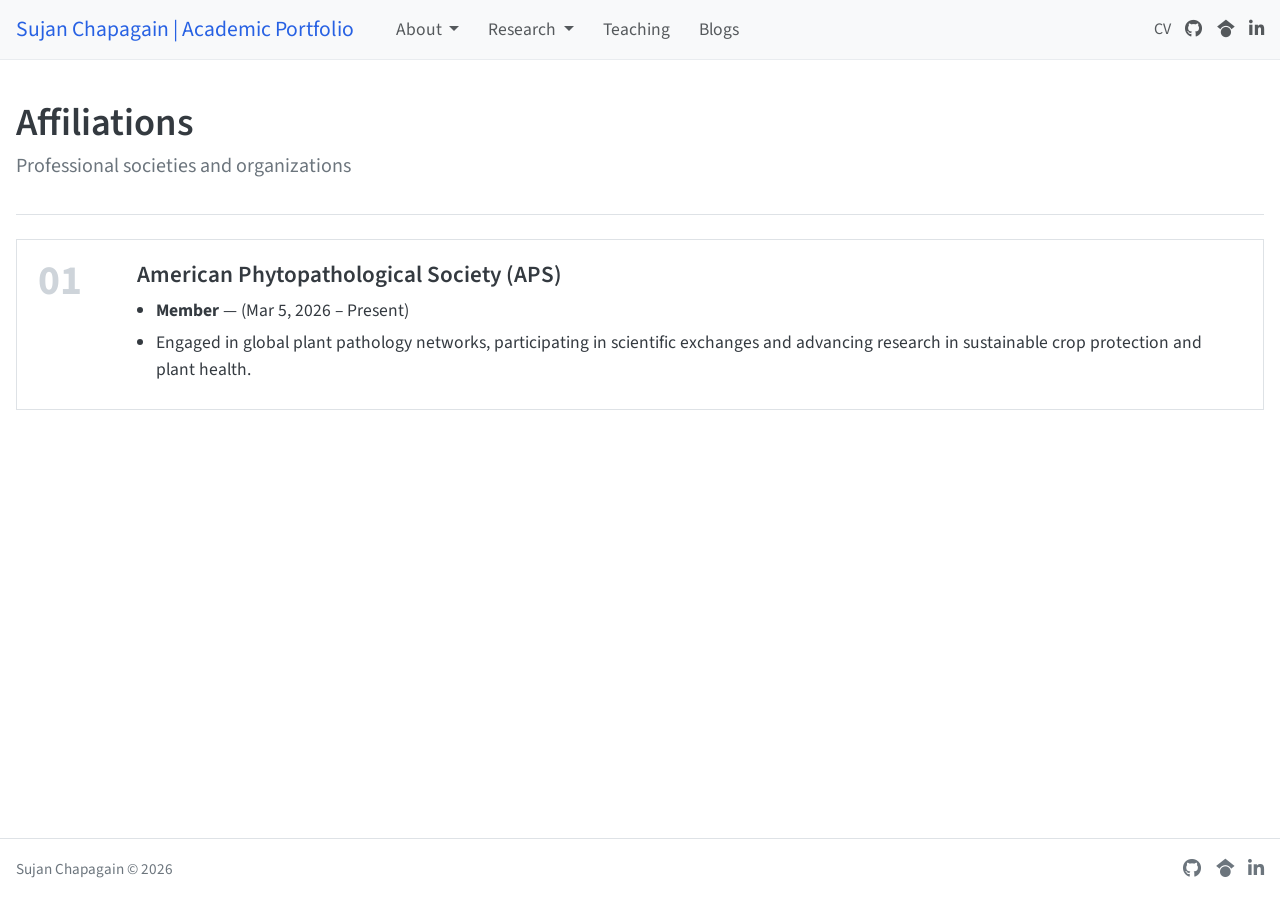
==== affiliations.html @ c58ea4d2 "Add files via upload" ====
<!doctype html>
<html lang="en">
<head>
<meta charset="utf-8">
<meta name="viewport" content="width=device-width, initial-scale=1">
<title>Affiliations | Sujan Chapagain</title>
<meta name="description" content="Sujan Chapagain - Agricultural Researcher | Agronomy, Plant Pathology and Plant Breeding">
<link rel="stylesheet" href="https://cdnjs.cloudflare.com/ajax/libs/font-awesome/6.5.1/css/all.min.css">
<link rel="stylesheet" href="style.css">
</head>
<body>
<header class="navbar">
  <div class="navbar-inner">
    <a class="brand" href="index.html">Sujan Chapagain | Academic Portfolio</a>
    <button class="menu-toggle" aria-label="Toggle menu"><i class="fa-solid fa-bars"></i></button>
    <ul class="nav-left">
      <li><button class="nav-link caret">About</button>
        <ul class="dropdown-menu">
          <li><a href="index.html">About me</a></li>
          <li><a href="news.html">News</a></li>
          <li><a href="contact.html">Contact</a></li>
        </ul></li>
      <li><button class="nav-link caret active">Research</button>
        <ul class="dropdown-menu">
          <li><a href="projects.html">Projects &amp; Grants</a></li>
          <li><a href="publications.html">Publications</a></li>
          <li><a href="affiliations.html">Affiliations</a></li>
        </ul></li>
      <li><a class="nav-link" href="teaching.html">Teaching</a></li>
      <li><a class="nav-link" href="blogs.html">Blogs</a></li>
    </ul>
    <div class="nav-right">
      <a class="cv" href="files/Chapagain_Sujan_CV.pdf">CV</a>
      <a href="https://github.com/chapagainsujan" target="_blank" rel="noopener" aria-label="GitHub"><i class="fa-brands fa-github"></i></a>
      <a href="https://scholar.google.com/citations?user=jgRf4AgAAAAJ&hl=en" target="_blank" rel="noopener" aria-label="Google Scholar"><i class="fa-brands fa-google-scholar"></i></a>
      <a href="https://www.linkedin.com/in/sujan-chapagain-240617140/" target="_blank" rel="noopener" aria-label="LinkedIn"><i class="fa-brands fa-linkedin-in"></i></a>
    </div>
  </div>
</header>

<main>
<div class="page-header"><h1 class="title">Affiliations</h1><p class="subtitle">Professional societies and organizations</p></div><div class="org">
  <div class="org-number">01</div>
  <div class="org-text-box">
    <h2 class="org-title">American Phytopathological Society (APS)</h2>
    <ul class="role-list">
      <li><strong>Member</strong> &mdash; (Mar 5, 2026 &ndash; Present)</li>
      <li>Engaged in global plant pathology networks, participating in scientific exchanges and advancing research in sustainable crop protection and plant health.</li>
    </ul>
  </div>
</div>
<!-- To add another affiliation, copy the whole <div class="org"> block above, then change the number (02, 03 ...) and the text. -->
</main>

<footer>
  <div class="footer-inner">
    <div>Sujan Chapagain &copy; <span id="year">2026</span></div>
    <div class="footer-icons">
      <a href="https://github.com/chapagainsujan" target="_blank" rel="noopener" aria-label="GitHub"><i class="fa-brands fa-github"></i></a>
      <a href="https://scholar.google.com/citations?user=jgRf4AgAAAAJ&hl=en" target="_blank" rel="noopener" aria-label="Google Scholar"><i class="fa-brands fa-google-scholar"></i></a>
      <a href="https://www.linkedin.com/in/sujan-chapagain-240617140/" target="_blank" rel="noopener" aria-label="LinkedIn"><i class="fa-brands fa-linkedin-in"></i></a>
    </div>
  </div>
</footer>
<script src="script.js"></script>
</body>
</html>
---- style.css ----
/* ===== Academic portfolio – plain HTML/CSS (cosmo-style look) ===== */
@import url("https://fonts.googleapis.com/css2?family=Source+Sans+3:ital,wght@0,300;0,400;0,600;0,700;1,400&display=swap");

:root {
  --text: #343a40;
  --muted: #6c757d;
  --link: #2761e3;
  --border: #dee2e6;
  --light: #f8f9fa;
  --primary: #2780e3;
  --maxw: 1140px;
}
* { box-sizing: border-box; }
html { scroll-behavior: smooth; }
body {
  margin: 0; color: var(--text); background: #fff;
  font-family: "Source Sans 3", "Source Sans Pro", -apple-system, "Segoe UI", Roboto, Arial, sans-serif;
  font-size: 1.1rem; line-height: 1.55;
  display: flex; flex-direction: column; min-height: 100vh;
}
a { color: var(--link); text-decoration: underline; }
a:hover { color: #1d4eb5; }
img { max-width: 100%; height: auto; }

/* ----- navbar ----- */
.navbar { background: var(--light); border-bottom: 1px solid #e9ecef; position: sticky; top: 0; z-index: 50; }
.navbar-inner { max-width: var(--maxw); margin: 0 auto; padding: .5rem 1rem; display: flex; align-items: center; gap: 1.2rem; flex-wrap: wrap; }
.brand { color: var(--link); font-size: 1.35rem; text-decoration: none; margin-right: .6rem; white-space: nowrap; }
.nav-left, .nav-right { display: flex; align-items: center; list-style: none; margin: 0; padding: 0; gap: .2rem; }
.nav-right { margin-left: auto; gap: .9rem; }
.nav-left > li { position: relative; }
.nav-left a.nav-link, .nav-left button.nav-link {
  display: inline-block; padding: .5rem .8rem; color: #55595c; text-decoration: none;
  background: none; border: 0; font: inherit; cursor: pointer;
}
.nav-left a.nav-link:hover, .nav-left button.nav-link:hover, .nav-left .active { color: #000; }
.caret::after { content: ""; display: inline-block; margin-left: .45em; vertical-align: .2em; border-top: .32em solid; border-right: .32em solid transparent; border-left: .32em solid transparent; }
.dropdown-menu { display: none; position: absolute; top: 100%; left: 0; min-width: 11rem; background: #fff; border: 1px solid var(--border);  padding: .4rem 0;  list-style: none; margin: 0; }
.dropdown-menu a { display: block; padding: .35rem 1rem; color: var(--text); text-decoration: none; font-size: 1rem; }
.dropdown-menu a:hover { background: var(--light); }
li.open > .dropdown-menu { display: block; }
.nav-right a { color: #55595c; text-decoration: none; font-size: 1.15rem; }
.nav-right a:hover { color: #000; }
.nav-right a.cv { font-size: 1rem; }
.menu-toggle { display: none; background: none; border: 1px solid var(--border);  padding: .25rem .6rem; font-size: 1.2rem; margin-left: auto; cursor: pointer; }

/* ----- layout ----- */
main { flex: 1; width: 100%; max-width: var(--maxw); margin: 0 auto; padding: 2.5rem 1rem 3rem; }
h1, h2, h3, h4 { font-weight: 600; line-height: 1.2; color: var(--text); }
h1.title { font-size: 2.4rem; margin: 0 0 .3rem; }
.subtitle { color: var(--muted); font-size: 1.25rem; margin: 0 0 1.5rem; }
h2 { font-size: 1.9rem; margin: 2.2rem 0 1rem; padding-bottom: .3rem; border-bottom: 1px solid var(--border); }
h3 { font-size: 1.4rem; margin: 1.5rem 0 .6rem; }
.page-header { margin-bottom: 1.5rem; padding-bottom: .5rem; border-bottom: 1px solid var(--border); }

/* ----- home (trestles) ----- */
.about { display: grid; grid-template-columns: 5fr 7fr; gap: 0; align-items: start; }
.about-side { text-align: center; padding: 1rem 2rem 1rem 0; border-right: 1px solid var(--border); }
.about-main { padding: 0 0 0 2.2rem; }
.about-main h2:first-child { margin-top: 0; }
.profile-img { width: 70%;  aspect-ratio: 1 / 1; object-fit: cover; }
.profile-fallback { width: 70%; aspect-ratio: 1 / 1; margin: 0 auto;  background: var(--light); color: #adb5bd; font-size: 4rem; display: none; align-items: center; justify-content: center; border: 1px solid var(--border); }
.about-name { font-size: 2.3rem; font-weight: 700; margin: 1rem 0 .8rem; }
.link-buttons { display: flex; flex-wrap: wrap; justify-content: center; gap: .5rem; }
.btn-outline { display: inline-flex; align-items: center; gap: .35em; padding: .15rem .6rem; font-size: .85rem; color: #6c757d; border: 1px solid #6c757d;  text-decoration: none; background: #fff; }
.btn-outline:hover { background: #6c757d; color: #fff; }
.about-main ul { padding-left: 1.4rem; }
.about-main li { margin: .3rem 0; }

/* ----- cards (recent posts) ----- */
.section-title { font-size: 1.9rem; font-weight: 600; margin: 2.5rem 0 .3rem; padding-bottom: .3rem; border-bottom: 1px solid var(--border); }
.section-lead { margin: .6rem 0 1.2rem; }
.cards { display: grid; grid-template-columns: repeat(auto-fill, minmax(260px, 1fr)); gap: 1.2rem; }
.card { border: 1px solid var(--border);  overflow: hidden; background: #fff; display: flex; flex-direction: column; }
.card img { width: 100%; height: 170px; object-fit: cover; }
.card-body { padding: .8rem 1rem 1rem; }
.card-date { color: var(--muted); font-size: .9rem; }
.card-title { font-size: 1.2rem; font-weight: 600; margin: .2rem 0; }
.card-title a { color: var(--text); text-decoration: none; }
.card-title a:hover { color: var(--link); }
.card p { margin: .3rem 0 0; font-size: 1rem; color: #495057; }
.right { text-align: right; margin-top: 1rem; }

/* ----- posts list ----- */
.filter-bar { display: flex; flex-wrap: wrap; gap: .5rem; margin-bottom: 1.5rem; }
.chip { border: 1px solid var(--border); background: #fff;  padding: .15rem .8rem; font-size: .95rem; cursor: pointer; color: var(--text); font-family: inherit; }
.chip.on { background: var(--primary); border-color: var(--primary); color: #fff; }
.post { display: grid; grid-template-columns: 1fr 180px; gap: 1.2rem; padding: 1.2rem 0; border-bottom: 1px solid var(--border); }
.post h3 { margin: 0 0 .3rem; font-size: 1.5rem; }
.post h3 a { text-decoration: none; }
.post .meta { color: var(--muted); font-size: .95rem; }
.post img { width: 100%; height: 120px; object-fit: cover;  }
.tag { display: inline-block; background: var(--light); border: 1px solid var(--border);  padding: 0 .45rem; margin-right: .3rem; font-size: .85rem; color: #495057; }

/* ----- tables ----- */
table { border-collapse: collapse; width: 100%; font-size: 1rem; }
th, td { padding: .6rem .7rem; text-align: left; border-bottom: 1px solid var(--border); vertical-align: top; }
th { border-bottom: 2px solid #212529; font-weight: 600; }
tbody tr:hover { background: #fafafa; }

/* ----- publications ----- */
.note { color: #495057; font-size: .98rem; }
.pub-item { margin-bottom: .5rem; }
.pub-citation { margin: 0 0 .3rem; line-height: 1.55; }
.pub-title { font-weight: 600; }
.pub-links { margin: .2rem 0 .4rem; }
.pub-btn { display: inline-block; padding: 0 .55rem; margin-right: .3rem; font-size: .85rem; border: 1px solid var(--border);  text-decoration: none; color: #495057; background: var(--light); }
.pub-btn:hover { background: var(--primary); color: #fff; border-color: var(--primary); }
hr.pub-divider { width: 90%; margin: .75rem 0; border: 0; border-top: 1px solid var(--border); }
.empty { padding: 1.2rem; background: var(--light); border: 1px dashed #adb5bd;  color: #495057; }

/* ----- teaching ----- */
.course { display: grid; grid-template-columns: 1fr 5fr; gap: 1.2rem; align-items: start; margin-bottom: 1.5rem; }
.course img {  }

/* ----- people ----- */
.people-grid { display: grid; grid-template-columns: repeat(auto-fill, minmax(220px, 1fr)); gap: 1.4rem; }
.person { text-align: center; }
.person img { width: 100%; height: 200px; object-fit: cover;  }
.person .name { font-weight: 600; font-size: 1.2rem; margin-top: .5rem; }
.person .role { color: var(--muted); }

/* ----- contact ----- */
.contact { text-align: center; font-size: 1.2rem; }
.contact p { margin: .8rem 0; }

/* ----- footer ----- */
footer { border-top: 1px solid var(--border); background: #fff; font-size: .95rem; color: #6c757d; }
.footer-inner { max-width: var(--maxw); margin: 0 auto; padding: 1rem; display: flex; justify-content: space-between; align-items: center; gap: 1rem; flex-wrap: wrap; }
.footer-inner a { color: #6c757d; }
.footer-icons { display: flex; gap: .9rem; font-size: 1.15rem; }

/* ----- small screens ----- */
@media (max-width: 860px) {
  .menu-toggle { display: block; }
  .nav-left, .nav-right { display: none; width: 100%; flex-direction: column; align-items: flex-start; }
  .navbar.show .nav-left, .navbar.show .nav-right { display: flex; }
  .nav-right { flex-direction: row; margin-left: 0; padding: .5rem .8rem; }
  .dropdown-menu { position: static; box-shadow: none; border: 0; padding-left: 1rem; }
  .about { grid-template-columns: 1fr; }
  .about-side { border-right: 0; border-bottom: 1px solid var(--border); padding: 0 0 1.5rem; }
  .about-main { padding: 1.5rem 0 0; }
  .post { grid-template-columns: 1fr; }
  .course { grid-template-columns: 1fr; }
}

/* ===== everything is square: no rounded corners anywhere ===== */
*, *::before, *::after { border-radius: 0 !important; }

/* ===== icons in buttons / nav (Font Awesome) ===== */
.btn-outline i, .pub-btn i { font-size: .95em; }
.nav-right a i { font-size: 1.1rem; }

/* ===== news list ===== */
.news-item { display: grid; grid-template-columns: 170px 1fr; gap: 2rem; padding: 1.2rem 0; border-bottom: 1px solid var(--border); }
.news-item:first-of-type { border-top: 1px solid var(--border); }
.news-date { color: var(--muted); font-weight: 600; }
.news-item h3 { margin: 0 0 .2rem; font-size: 1.35rem; }
.news-item p { margin: .2rem 0 0; }
.tag { display: inline-block; background: var(--light); border: 1px solid var(--border); padding: 0 .5rem; margin-bottom: .3rem; font-size: .8rem; color: #495057; text-transform: uppercase; letter-spacing: .05em; }

/* ===== publication cards (image + citation) ===== */
.publication-card { display: grid; grid-template-columns: 220px 1fr; gap: 1.6rem; border: 1px solid var(--border); background: #fff; padding: 1.1rem; margin-bottom: 1.1rem; align-items: start; }
.pub-image { border: 1px solid var(--border); background: var(--light); aspect-ratio: 4 / 3; position: relative; overflow: hidden; }
.pub-image img { width: 100%; height: 100%; object-fit: cover; display: block; }
.pub-image.noimg img { display: none; }
.pub-image.noimg::after { content: attr(data-label); position: absolute; inset: 0; display: flex; align-items: center; justify-content: center; text-align: center; padding: .8rem; color: #adb5bd; }
.pub-citation { margin: 0 0 .7rem; line-height: 1.6; }
.paper-title { font-weight: 600; display: block; margin: .15rem 0; }
.journal { font-style: italic; }
.status { display: inline-block; border: 1px solid var(--primary); color: var(--primary); font-size: .8rem; text-transform: uppercase; letter-spacing: .05em; padding: 0 .5rem; margin-bottom: .4rem; }
.pub-doi a { display: inline-block; padding: .15rem .8rem; border: 1px solid var(--link); color: var(--link); text-decoration: none; font-size: .95rem; }
.pub-doi a:hover { background: var(--link); color: #fff; }

/* ===== affiliations ===== */
.org { display: grid; grid-template-columns: 80px 1fr; gap: 1.2rem; border: 1px solid var(--border); padding: 1.3rem; margin-bottom: 1.1rem; background: #fff; }
.org-number { font-size: 2.6rem; font-weight: 700; color: #ced4da; line-height: 1; }
.org-title { font-size: 1.45rem; margin: 0 0 .5rem; padding: 0; border: 0; }
.role-list { margin: 0; padding-left: 1.2rem; }
.role-list li { margin: .3rem 0; }

/* ===== contact ===== */
.contact-grid { display: grid; grid-template-columns: 1fr 1.3fr; gap: 3.5rem; }
.contact-grid h2 { margin-top: 0; }
.detail { margin: 0 0 1.1rem; }
.detail .label { display: block; color: var(--muted); font-size: .85rem; text-transform: uppercase; letter-spacing: .07em; font-weight: 600; }
.link-rows { list-style: none; margin: 0; padding: 0; }
.link-rows li { display: grid; grid-template-columns: 34px 150px 1fr; gap: .8rem; align-items: center; padding: .7rem 0; border-bottom: 1px solid var(--border); }
.link-rows li:first-child { border-top: 1px solid var(--border); }
.link-rows i { font-size: 1.15rem; color: #495057; text-align: center; }
.link-rows .name { font-weight: 600; }

/* ===== blogs / empty states ===== */
.blog-item { display: grid; grid-template-columns: 1fr 240px; gap: 1.6rem; padding: 1.2rem 0; border-bottom: 1px solid var(--border); }
.blog-item img { width: 100%; height: 150px; object-fit: cover; }
.meta { color: var(--muted); font-size: .95rem; }
.footer-icons a { color: #6c757d; }

/* wider layout */
:root { --maxw: 1280px; }

@media (max-width: 860px) {
  .news-item, .publication-card, .org, .contact-grid, .blog-item { grid-template-columns: 1fr; gap: .8rem; }
  .pub-image { max-width: 280px; }
  .link-rows li { grid-template-columns: 34px 1fr; }
  .link-rows .handle { grid-column: 2; }
}
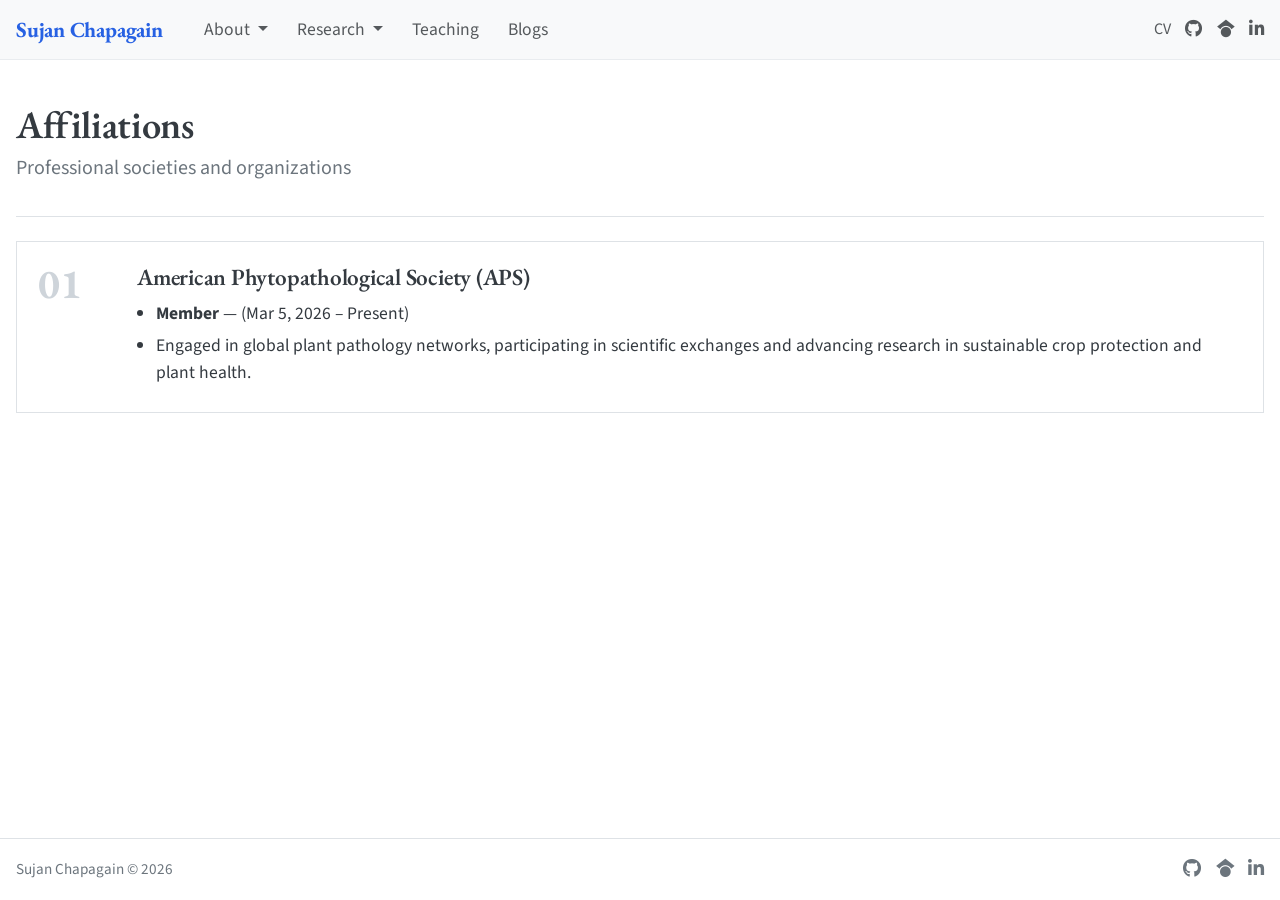
==== commit 9f0a0a55: "Update affiliations.html" ====
--- a/affiliations.html
+++ b/affiliations.html
@@ -11,7 +11,7 @@
 <body>
 <header class="navbar">
   <div class="navbar-inner">
-    <a class="brand" href="index.html">Sujan Chapagain | Academic Portfolio</a>
+    <a class="brand" href="index.html">Sujan Chapagain </a>
     <button class="menu-toggle" aria-label="Toggle menu"><i class="fa-solid fa-bars"></i></button>
     <ul class="nav-left">
       <li><button class="nav-link caret">About</button>
--- a/style.css
+++ b/style.css
@@ -1,5 +1,5 @@
-/* ===== Academic portfolio – plain HTML/CSS (cosmo-style look) ===== */
-@import url("https://fonts.googleapis.com/css2?family=Source+Sans+3:ital,wght@0,300;0,400;0,600;0,700;1,400&display=swap");
+/* ===== Academic Portfolio – Garamond & Clean Academic Theme ===== */
+@import url("https://fonts.googleapis.com/css2?family=EB+Garamond:ital,wght@0,400..800;1,400..800&family=Source+Sans+3:ital,wght@0,300;0,400;0,600;0,700;1,400&display=swap");
 
 :root {
   --text: #343a40;
@@ -8,200 +8,770 @@
   --border: #dee2e6;
   --light: #f8f9fa;
   --primary: #2780e3;
-  --maxw: 1140px;
-}
-* { box-sizing: border-box; }
-html { scroll-behavior: smooth; }
+  --maxw: 1280px;
+}
+
+/* Global Reset & Base Elements (Sharp corners everywhere) */
+*, *::before, *::after { 
+  box-sizing: border-box; 
+  border-radius: 0 !important; 
+}
+
+html { 
+  scroll-behavior: smooth; 
+}
+
 body {
-  margin: 0; color: var(--text); background: #fff;
+  margin: 0; 
+  color: var(--text); 
+  background: #fff;
   font-family: "Source Sans 3", "Source Sans Pro", -apple-system, "Segoe UI", Roboto, Arial, sans-serif;
-  font-size: 1.1rem; line-height: 1.55;
-  display: flex; flex-direction: column; min-height: 100vh;
-}
-a { color: var(--link); text-decoration: underline; }
-a:hover { color: #1d4eb5; }
-img { max-width: 100%; height: auto; }
-
-/* ----- navbar ----- */
-.navbar { background: var(--light); border-bottom: 1px solid #e9ecef; position: sticky; top: 0; z-index: 50; }
-.navbar-inner { max-width: var(--maxw); margin: 0 auto; padding: .5rem 1rem; display: flex; align-items: center; gap: 1.2rem; flex-wrap: wrap; }
-.brand { color: var(--link); font-size: 1.35rem; text-decoration: none; margin-right: .6rem; white-space: nowrap; }
-.nav-left, .nav-right { display: flex; align-items: center; list-style: none; margin: 0; padding: 0; gap: .2rem; }
-.nav-right { margin-left: auto; gap: .9rem; }
-.nav-left > li { position: relative; }
+  font-size: 1.1rem; 
+  line-height: 1.55;
+  display: flex; 
+  flex-direction: column; 
+  min-height: 100vh;
+}
+
+a { 
+  color: var(--link); 
+  text-decoration: underline; 
+}
+
+a:hover { 
+  color: #1d4eb5; 
+}
+
+img { 
+  max-width: 100%; 
+  height: auto; 
+}
+
+/* Heading Typography (EB Garamond) */
+h1, h2, h3, h4, 
+.about-name, 
+.section-title, 
+.paper-title, 
+.org-title, 
+.card-title, 
+.brand { 
+  font-family: "EB Garamond", Garamond, Georgia, serif;
+  font-weight: 600; 
+  line-height: 1.25; 
+  color: var(--text); 
+  letter-spacing: -0.01em;
+}
+
+/* Header & Navigation Bar with Slide-Down Dropdown on Hover */
+.navbar { 
+  background: var(--light); 
+  border-bottom: 1px solid #e9ecef; 
+  position: sticky; 
+  top: 0; 
+  z-index: 50; 
+}
+
+.navbar-inner { 
+  max-width: var(--maxw); 
+  margin: 0 auto; 
+  padding: .5rem 1rem; 
+  display: flex; 
+  align-items: center; 
+  gap: 1.2rem; 
+  flex-wrap: wrap; 
+}
+
+.brand { 
+  color: var(--link); 
+  font-size: 1.35rem; 
+  text-decoration: none; 
+  margin-right: .6rem; 
+  white-space: nowrap; 
+  font-weight: 700; 
+}
+
+.nav-left, .nav-right { 
+  display: flex; 
+  align-items: center; 
+  list-style: none; 
+  margin: 0; 
+  padding: 0; 
+  gap: .2rem; 
+}
+
+.nav-right { 
+  margin-left: auto; 
+  gap: .9rem; 
+}
+
+.nav-left > li { 
+  position: relative; 
+}
+
 .nav-left a.nav-link, .nav-left button.nav-link {
-  display: inline-block; padding: .5rem .8rem; color: #55595c; text-decoration: none;
-  background: none; border: 0; font: inherit; cursor: pointer;
-}
-.nav-left a.nav-link:hover, .nav-left button.nav-link:hover, .nav-left .active { color: #000; }
-.caret::after { content: ""; display: inline-block; margin-left: .45em; vertical-align: .2em; border-top: .32em solid; border-right: .32em solid transparent; border-left: .32em solid transparent; }
-.dropdown-menu { display: none; position: absolute; top: 100%; left: 0; min-width: 11rem; background: #fff; border: 1px solid var(--border);  padding: .4rem 0;  list-style: none; margin: 0; }
-.dropdown-menu a { display: block; padding: .35rem 1rem; color: var(--text); text-decoration: none; font-size: 1rem; }
-.dropdown-menu a:hover { background: var(--light); }
-li.open > .dropdown-menu { display: block; }
-.nav-right a { color: #55595c; text-decoration: none; font-size: 1.15rem; }
-.nav-right a:hover { color: #000; }
-.nav-right a.cv { font-size: 1rem; }
-.menu-toggle { display: none; background: none; border: 1px solid var(--border);  padding: .25rem .6rem; font-size: 1.2rem; margin-left: auto; cursor: pointer; }
-
-/* ----- layout ----- */
-main { flex: 1; width: 100%; max-width: var(--maxw); margin: 0 auto; padding: 2.5rem 1rem 3rem; }
-h1, h2, h3, h4 { font-weight: 600; line-height: 1.2; color: var(--text); }
-h1.title { font-size: 2.4rem; margin: 0 0 .3rem; }
-.subtitle { color: var(--muted); font-size: 1.25rem; margin: 0 0 1.5rem; }
-h2 { font-size: 1.9rem; margin: 2.2rem 0 1rem; padding-bottom: .3rem; border-bottom: 1px solid var(--border); }
-h3 { font-size: 1.4rem; margin: 1.5rem 0 .6rem; }
-.page-header { margin-bottom: 1.5rem; padding-bottom: .5rem; border-bottom: 1px solid var(--border); }
-
-/* ----- home (trestles) ----- */
-.about { display: grid; grid-template-columns: 5fr 7fr; gap: 0; align-items: start; }
-.about-side { text-align: center; padding: 1rem 2rem 1rem 0; border-right: 1px solid var(--border); }
-.about-main { padding: 0 0 0 2.2rem; }
-.about-main h2:first-child { margin-top: 0; }
-.profile-img { width: 70%;  aspect-ratio: 1 / 1; object-fit: cover; }
-.profile-fallback { width: 70%; aspect-ratio: 1 / 1; margin: 0 auto;  background: var(--light); color: #adb5bd; font-size: 4rem; display: none; align-items: center; justify-content: center; border: 1px solid var(--border); }
-.about-name { font-size: 2.3rem; font-weight: 700; margin: 1rem 0 .8rem; }
-.link-buttons { display: flex; flex-wrap: wrap; justify-content: center; gap: .5rem; }
-.btn-outline { display: inline-flex; align-items: center; gap: .35em; padding: .15rem .6rem; font-size: .85rem; color: #6c757d; border: 1px solid #6c757d;  text-decoration: none; background: #fff; }
-.btn-outline:hover { background: #6c757d; color: #fff; }
-.about-main ul { padding-left: 1.4rem; }
-.about-main li { margin: .3rem 0; }
-
-/* ----- cards (recent posts) ----- */
-.section-title { font-size: 1.9rem; font-weight: 600; margin: 2.5rem 0 .3rem; padding-bottom: .3rem; border-bottom: 1px solid var(--border); }
-.section-lead { margin: .6rem 0 1.2rem; }
-.cards { display: grid; grid-template-columns: repeat(auto-fill, minmax(260px, 1fr)); gap: 1.2rem; }
-.card { border: 1px solid var(--border);  overflow: hidden; background: #fff; display: flex; flex-direction: column; }
-.card img { width: 100%; height: 170px; object-fit: cover; }
-.card-body { padding: .8rem 1rem 1rem; }
-.card-date { color: var(--muted); font-size: .9rem; }
-.card-title { font-size: 1.2rem; font-weight: 600; margin: .2rem 0; }
-.card-title a { color: var(--text); text-decoration: none; }
-.card-title a:hover { color: var(--link); }
-.card p { margin: .3rem 0 0; font-size: 1rem; color: #495057; }
-.right { text-align: right; margin-top: 1rem; }
-
-/* ----- posts list ----- */
-.filter-bar { display: flex; flex-wrap: wrap; gap: .5rem; margin-bottom: 1.5rem; }
-.chip { border: 1px solid var(--border); background: #fff;  padding: .15rem .8rem; font-size: .95rem; cursor: pointer; color: var(--text); font-family: inherit; }
-.chip.on { background: var(--primary); border-color: var(--primary); color: #fff; }
-.post { display: grid; grid-template-columns: 1fr 180px; gap: 1.2rem; padding: 1.2rem 0; border-bottom: 1px solid var(--border); }
-.post h3 { margin: 0 0 .3rem; font-size: 1.5rem; }
-.post h3 a { text-decoration: none; }
-.post .meta { color: var(--muted); font-size: .95rem; }
-.post img { width: 100%; height: 120px; object-fit: cover;  }
-.tag { display: inline-block; background: var(--light); border: 1px solid var(--border);  padding: 0 .45rem; margin-right: .3rem; font-size: .85rem; color: #495057; }
-
-/* ----- tables ----- */
-table { border-collapse: collapse; width: 100%; font-size: 1rem; }
-th, td { padding: .6rem .7rem; text-align: left; border-bottom: 1px solid var(--border); vertical-align: top; }
-th { border-bottom: 2px solid #212529; font-weight: 600; }
-tbody tr:hover { background: #fafafa; }
-
-/* ----- publications ----- */
-.note { color: #495057; font-size: .98rem; }
-.pub-item { margin-bottom: .5rem; }
-.pub-citation { margin: 0 0 .3rem; line-height: 1.55; }
-.pub-title { font-weight: 600; }
-.pub-links { margin: .2rem 0 .4rem; }
-.pub-btn { display: inline-block; padding: 0 .55rem; margin-right: .3rem; font-size: .85rem; border: 1px solid var(--border);  text-decoration: none; color: #495057; background: var(--light); }
-.pub-btn:hover { background: var(--primary); color: #fff; border-color: var(--primary); }
-hr.pub-divider { width: 90%; margin: .75rem 0; border: 0; border-top: 1px solid var(--border); }
-.empty { padding: 1.2rem; background: var(--light); border: 1px dashed #adb5bd;  color: #495057; }
-
-/* ----- teaching ----- */
-.course { display: grid; grid-template-columns: 1fr 5fr; gap: 1.2rem; align-items: start; margin-bottom: 1.5rem; }
-.course img {  }
-
-/* ----- people ----- */
-.people-grid { display: grid; grid-template-columns: repeat(auto-fill, minmax(220px, 1fr)); gap: 1.4rem; }
-.person { text-align: center; }
-.person img { width: 100%; height: 200px; object-fit: cover;  }
-.person .name { font-weight: 600; font-size: 1.2rem; margin-top: .5rem; }
-.person .role { color: var(--muted); }
-
-/* ----- contact ----- */
-.contact { text-align: center; font-size: 1.2rem; }
-.contact p { margin: .8rem 0; }
-
-/* ----- footer ----- */
-footer { border-top: 1px solid var(--border); background: #fff; font-size: .95rem; color: #6c757d; }
-.footer-inner { max-width: var(--maxw); margin: 0 auto; padding: 1rem; display: flex; justify-content: space-between; align-items: center; gap: 1rem; flex-wrap: wrap; }
-.footer-inner a { color: #6c757d; }
-.footer-icons { display: flex; gap: .9rem; font-size: 1.15rem; }
-
-/* ----- small screens ----- */
+  display: inline-block; 
+  padding: .5rem .8rem; 
+  color: #55595c; 
+  text-decoration: none;
+  background: none; 
+  border: 0; 
+  font: inherit; 
+  cursor: pointer;
+}
+
+.nav-left a.nav-link:hover, .nav-left button.nav-link:hover, .nav-left .active { 
+  color: #000; 
+}
+
+/* Hover Slide-Down Dropdown Menu */
+.nav-left > li:hover > .dropdown-menu {
+  display: block;
+}
+
+.caret::after { 
+  content: ""; 
+  display: inline-block; 
+  margin-left: .45em; 
+  vertical-align: .2em; 
+  border-top: .32em solid; 
+  border-right: .32em solid transparent; 
+  border-left: .32em solid transparent; 
+}
+
+.dropdown-menu { 
+  display: none; 
+  position: absolute; 
+  top: 100%; 
+  left: 0; 
+  min-width: 11rem; 
+  background: #fff; 
+  border: 1px solid var(--border); 
+  padding: .4rem 0; 
+  list-style: none; 
+  margin: 0; 
+  box-shadow: 0 4px 10px rgba(0, 0, 0, 0.05);
+}
+
+.dropdown-menu a { 
+  display: block; 
+  padding: .35rem 1rem; 
+  color: var(--text); 
+  text-decoration: none; 
+  font-size: 1rem; 
+}
+
+.dropdown-menu a:hover { 
+  background: var(--light); 
+}
+
+.nav-right a { 
+  color: #55595c; 
+  text-decoration: none; 
+  font-size: 1.15rem; 
+}
+
+.nav-right a:hover { 
+  color: #000; 
+}
+
+.nav-right a.cv { 
+  font-size: 1rem; 
+}
+
+.menu-toggle { 
+  display: none; 
+  background: none; 
+  border: 1px solid var(--border); 
+  padding: .25rem .6rem; 
+  font-size: 1.2rem; 
+  margin-left: auto; 
+  cursor: pointer; 
+}
+
+/* Main Container Layout */
+main { 
+  flex: 1; 
+  width: 100%; 
+  max-width: var(--maxw); 
+  margin: 0 auto; 
+  padding: 2.5rem 1rem 3rem; 
+}
+
+h1.title { 
+  font-size: 2.4rem; 
+  margin: 0 0 .3rem; 
+}
+
+.subtitle { 
+  color: var(--muted); 
+  font-size: 1.25rem; 
+  margin: 0 0 1.5rem; 
+}
+
+h2 { 
+  font-size: 1.9rem; 
+  margin: 2.2rem 0 1rem; 
+  padding-bottom: .3rem; 
+  border-bottom: 1px solid var(--border); 
+}
+
+h3 { 
+  font-size: 1.4rem; 
+  margin: 1.5rem 0 .6rem; 
+}
+
+.page-header { 
+  margin-bottom: 1.5rem; 
+  padding-bottom: .5rem; 
+  border-bottom: 1px solid var(--border); 
+}
+
+/* About / Bio Section Layout (Trestles theme) */
+.about { 
+  display: grid; 
+  grid-template-columns: 5fr 7fr; 
+  gap: 0; 
+  align-items: start; 
+}
+
+.about-side { 
+  text-align: center; 
+  padding: 1rem 2rem 1rem 0; 
+  border-right: 1px solid var(--border); 
+}
+
+.about-main { 
+  padding: 0 0 0 2.2rem; 
+}
+
+.about-main h2:first-child { 
+  margin-top: 0; 
+}
+
+.profile-img { 
+  width: 70%; 
+  aspect-ratio: 1 / 1; 
+  object-fit: cover; 
+}
+
+.profile-fallback { 
+  width: 70%; 
+  aspect-ratio: 1 / 1; 
+  margin: 0 auto; 
+  background: var(--light); 
+  color: #adb5bd; 
+  font-size: 4rem; 
+  display: none; 
+  align-items: center; 
+  justify-content: center; 
+  border: 1px solid var(--border); 
+}
+
+.about-name { 
+  font-size: 2.3rem; 
+  font-weight: 700; 
+  margin: 1rem 0 .8rem; 
+}
+
+.link-buttons { 
+  display: flex; 
+  flex-wrap: wrap; 
+  justify-content: center; 
+  gap: .5rem; 
+}
+
+.btn-outline { 
+  display: inline-flex; 
+  align-items: center; 
+  gap: .35em; 
+  padding: .15rem .6rem; 
+  font-size: .85rem; 
+  color: #6c757d; 
+  border: 1px solid #6c757d; 
+  text-decoration: none; 
+  background: #fff; 
+}
+
+.btn-outline:hover { 
+  background: #6c757d; 
+  color: #fff; 
+}
+
+.about-main ul { 
+  padding-left: 1.4rem; 
+}
+
+.about-main li { 
+  margin: .3rem 0; 
+}
+
+/* Section Titles */
+.section-title { 
+  font-size: 1.9rem; 
+  font-weight: 600; 
+  margin: 2.5rem 0 .3rem; 
+  padding-bottom: .3rem; 
+  border-bottom: 1px solid var(--border); 
+}
+
+.section-lead { 
+  margin: .6rem 0 1.2rem; 
+}
+
+/* ===== Quarto Style Cards (Recent Posts Grid - 3 Columns Filled) ===== */
+.cards { 
+  display: grid; 
+  grid-template-columns: repeat(3, 1fr); 
+  gap: 1.5rem; 
+  margin-top: 1.2rem;
+  margin-bottom: 1.2rem;
+}
+
+.card { 
+  border: 1px solid var(--border); 
+  overflow: hidden; 
+  background: #fff; 
+  display: flex; 
+  flex-direction: column; 
+  transition: transform 0.2s ease, box-shadow 0.2s ease;
+}
+
+.card:hover {
+  transform: translateY(-2px);
+  box-shadow: 0 4px 10px rgba(0, 0, 0, 0.05);
+}
+
+.card img { 
+  width: 100%; 
+  height: 170px; 
+  object-fit: cover; 
+  border-bottom: 1px solid var(--border);
+}
+
+.card-body { 
+  padding: .9rem 1rem; 
+  flex-grow: 1; 
+}
+
+.card-title { 
+  font-size: 1.2rem; 
+  font-weight: 600; 
+  margin: 0; 
+  line-height: 1.35;
+}
+
+.card-title a { 
+  color: var(--text); 
+  text-decoration: none; 
+}
+
+.card-title a:hover { 
+  color: var(--link); 
+}
+
+.card-date { 
+  color: var(--muted); 
+  font-size: .85rem; 
+  text-align: right; 
+  padding: .6rem 1rem; 
+  background: var(--light);
+  border-top: 1px solid var(--border);
+}
+
+.right { 
+  text-align: right; 
+  margin-top: 1rem; 
+}
+
+/* Filters & Chips */
+.filter-bar { 
+  display: flex; 
+  flex-wrap: wrap; 
+  gap: .5rem; 
+  margin-bottom: 1.5rem; 
+}
+
+.chip { 
+  border: 1px solid var(--border); 
+  background: #fff; 
+  padding: .15rem .8rem; 
+  font-size: .95rem; 
+  cursor: pointer; 
+  color: var(--text); 
+  font-family: inherit; 
+}
+
+.chip.on { 
+  background: var(--primary); 
+  border-color: var(--primary); 
+  color: #fff; 
+}
+
+/* Publications, Posts & Blogs List */
+.post { 
+  display: grid; 
+  grid-template-columns: 1fr 180px; 
+  gap: 1.2rem; 
+  padding: 1.2rem 0; 
+  border-bottom: 1px solid var(--border); 
+}
+
+.post h3 { 
+  margin: 0 0 .3rem; 
+  font-size: 1.5rem; 
+}
+
+.post h3 a { 
+  text-decoration: none; 
+}
+
+.post .meta { 
+  color: var(--muted); 
+  font-size: .95rem; 
+}
+
+.post img { 
+  width: 100%; 
+  height: 120px; 
+  object-fit: cover; 
+}
+
+.tag { 
+  display: inline-block; 
+  background: var(--light); 
+  border: 1px solid var(--border); 
+  padding: 0 .5rem; 
+  margin-bottom: .3rem; 
+  font-size: .8rem; 
+  color: #495057; 
+  text-transform: uppercase; 
+  letter-spacing: .05em; 
+}
+
+.note { 
+  color: #495057; 
+  font-size: .98rem; 
+}
+
+.pub-item { 
+  margin-bottom: .5rem; 
+}
+
+.pub-citation { 
+  margin: 0 0 .3rem; 
+  line-height: 1.55; 
+}
+
+.pub-title { 
+  font-weight: 600; 
+}
+
+.pub-links { 
+  margin: .2rem 0 .4rem; 
+}
+
+.pub-btn { 
+  display: inline-block; 
+  padding: 0 .55rem; 
+  margin-right: .3rem; 
+  font-size: .85rem; 
+  border: 1px solid var(--border); 
+  text-decoration: none; 
+  color: #495057; 
+  background: var(--light); 
+}
+
+.pub-btn:hover { 
+  background: var(--primary); 
+  color: #fff; 
+  border-color: var(--primary); 
+}
+
+hr.pub-divider { 
+  width: 90%; 
+  margin: .75rem 0; 
+  border: 0; 
+  border-top: 1px solid var(--border); 
+}
+
+.empty { 
+  padding: 1.2rem; 
+  background: var(--light); 
+  border: 1px dashed #adb5bd; 
+  color: #495057; 
+}
+
+/* Tables */
+table { 
+  border-collapse: collapse; 
+  width: 100%; 
+  font-size: 1rem; 
+}
+
+th, td { 
+  padding: .6rem .7rem; 
+  text-align: left; 
+  border-bottom: 1px solid var(--border); 
+  vertical-align: top; 
+}
+
+th { 
+  border-bottom: 2px solid #212529; 
+  font-weight: 600; 
+}
+
+tbody tr:hover { 
+  background: #fafafa; 
+}
+
+/* Teaching & Affiliations */
+.course { 
+  display: grid; 
+  grid-template-columns: 1fr 5fr; 
+  gap: 1.2rem; 
+  align-items: start; 
+  margin-bottom: 1.5rem; 
+}
+
+.org { 
+  display: grid; 
+  grid-template-columns: 80px 1fr; 
+  gap: 1.2rem; 
+  border: 1px solid var(--border); 
+  padding: 1.3rem; 
+  margin-bottom: 1.1rem; 
+  background: #fff; 
+}
+
+.org-number { 
+  font-size: 2.6rem; 
+  font-weight: 700; 
+  color: #ced4da; 
+  line-height: 1; 
+  font-family: "EB Garamond", Garamond, Georgia, serif; 
+}
+
+.org-title { 
+  font-size: 1.45rem; 
+  margin: 0 0 .5rem; 
+  padding: 0; 
+  border: 0; 
+}
+
+.role-list { 
+  margin: 0; 
+  padding-left: 1.2rem; 
+}
+
+.role-list li { 
+  margin: .3rem 0; 
+}
+
+/* People / Team */
+.people-grid { 
+  display: grid; 
+  grid-template-columns: repeat(auto-fill, minmax(220px, 1fr)); 
+  gap: 1.4rem; 
+}
+
+.person { 
+  text-align: center; 
+}
+
+.person img { 
+  width: 100%; 
+  height: 200px; 
+  object-fit: cover; 
+}
+
+.person .name { 
+  font-weight: 600; 
+  font-size: 1.2rem; 
+  margin-top: .5rem; 
+}
+
+.person .role { 
+  color: var(--muted); 
+}
+
+/* Contact Details */
+.contact { 
+  text-align: center; 
+  font-size: 1.2rem; 
+}
+
+.contact p { 
+  margin: .8rem 0; 
+}
+
+.contact-grid { 
+  display: grid; 
+  grid-template-columns: 1fr 1.3fr; 
+  gap: 3.5rem; 
+}
+
+.contact-grid h2 { 
+  margin-top: 0; 
+}
+
+.detail { 
+  margin: 0 0 1.1rem; 
+}
+
+.detail .label { 
+  display: block; 
+  color: var(--muted); 
+  font-size: .85rem; 
+  text-transform: uppercase; 
+  letter-spacing: .07em; 
+  font-weight: 600; 
+}
+
+.link-rows { 
+  list-style: none; 
+  margin: 0; 
+  padding: 0; 
+}
+
+.link-rows li { 
+  display: grid; 
+  grid-template-columns: 34px 150px 1fr; 
+  gap: .8rem; 
+  align-items: center; 
+  padding: .7rem 0; 
+  border-bottom: 1px solid var(--border); 
+}
+
+.link-rows li:first-child { 
+  border-top: 1px solid var(--border); 
+}
+
+.link-rows i { 
+  font-size: 1.15rem; 
+  color: #495057; 
+  text-align: center; 
+}
+
+.link-rows .name { 
+  font-weight: 600; 
+}
+
+/* Blog Items */
+.blog-item { 
+  display: grid; 
+  grid-template-columns: 1fr 240px; 
+  gap: 1.6rem; 
+  padding: 1.2rem 0; 
+  border-bottom: 1px solid var(--border); 
+}
+
+.blog-item img { 
+  width: 100%; 
+  height: 170px; 
+  object-fit: cover; 
+}
+
+.meta { 
+  color: var(--muted); 
+  font-size: .95rem; 
+}
+
+/* Icons */
+.btn-outline i, .pub-btn i { 
+  font-size: .95em; 
+}
+
+.nav-right a i { 
+  font-size: 1.1rem; 
+}
+
+/* Footer Section */
+footer { 
+  border-top: 1px solid var(--border); 
+  background: #fff; 
+  font-size: .95rem; 
+  color: #6c757d; 
+}
+
+.footer-inner { 
+  max-width: var(--maxw); 
+  margin: 0 auto; 
+  padding: 1rem; 
+  display: flex; 
+  justify-content: space-between; 
+  align-items: center; 
+  gap: 1rem; 
+  flex-wrap: wrap; 
+}
+
+.footer-inner a { 
+  color: #6c757d; 
+}
+
+.footer-icons { 
+  display: flex; 
+  gap: .9rem; 
+  font-size: 1.15rem; 
+}
+
+.footer-icons a { 
+  color: #6c757d; 
+}
+
+/* Responsive Media Queries */
 @media (max-width: 860px) {
-  .menu-toggle { display: block; }
-  .nav-left, .nav-right { display: none; width: 100%; flex-direction: column; align-items: flex-start; }
-  .navbar.show .nav-left, .navbar.show .nav-right { display: flex; }
-  .nav-right { flex-direction: row; margin-left: 0; padding: .5rem .8rem; }
-  .dropdown-menu { position: static; box-shadow: none; border: 0; padding-left: 1rem; }
-  .about { grid-template-columns: 1fr; }
-  .about-side { border-right: 0; border-bottom: 1px solid var(--border); padding: 0 0 1.5rem; }
-  .about-main { padding: 1.5rem 0 0; }
-  .post { grid-template-columns: 1fr; }
-  .course { grid-template-columns: 1fr; }
-}
-
-/* ===== everything is square: no rounded corners anywhere ===== */
-*, *::before, *::after { border-radius: 0 !important; }
-
-/* ===== icons in buttons / nav (Font Awesome) ===== */
-.btn-outline i, .pub-btn i { font-size: .95em; }
-.nav-right a i { font-size: 1.1rem; }
-
-/* ===== news list ===== */
-.news-item { display: grid; grid-template-columns: 170px 1fr; gap: 2rem; padding: 1.2rem 0; border-bottom: 1px solid var(--border); }
-.news-item:first-of-type { border-top: 1px solid var(--border); }
-.news-date { color: var(--muted); font-weight: 600; }
-.news-item h3 { margin: 0 0 .2rem; font-size: 1.35rem; }
-.news-item p { margin: .2rem 0 0; }
-.tag { display: inline-block; background: var(--light); border: 1px solid var(--border); padding: 0 .5rem; margin-bottom: .3rem; font-size: .8rem; color: #495057; text-transform: uppercase; letter-spacing: .05em; }
-
-/* ===== publication cards (image + citation) ===== */
-.publication-card { display: grid; grid-template-columns: 220px 1fr; gap: 1.6rem; border: 1px solid var(--border); background: #fff; padding: 1.1rem; margin-bottom: 1.1rem; align-items: start; }
-.pub-image { border: 1px solid var(--border); background: var(--light); aspect-ratio: 4 / 3; position: relative; overflow: hidden; }
-.pub-image img { width: 100%; height: 100%; object-fit: cover; display: block; }
-.pub-image.noimg img { display: none; }
-.pub-image.noimg::after { content: attr(data-label); position: absolute; inset: 0; display: flex; align-items: center; justify-content: center; text-align: center; padding: .8rem; color: #adb5bd; }
-.pub-citation { margin: 0 0 .7rem; line-height: 1.6; }
-.paper-title { font-weight: 600; display: block; margin: .15rem 0; }
-.journal { font-style: italic; }
-.status { display: inline-block; border: 1px solid var(--primary); color: var(--primary); font-size: .8rem; text-transform: uppercase; letter-spacing: .05em; padding: 0 .5rem; margin-bottom: .4rem; }
-.pub-doi a { display: inline-block; padding: .15rem .8rem; border: 1px solid var(--link); color: var(--link); text-decoration: none; font-size: .95rem; }
-.pub-doi a:hover { background: var(--link); color: #fff; }
-
-/* ===== affiliations ===== */
-.org { display: grid; grid-template-columns: 80px 1fr; gap: 1.2rem; border: 1px solid var(--border); padding: 1.3rem; margin-bottom: 1.1rem; background: #fff; }
-.org-number { font-size: 2.6rem; font-weight: 700; color: #ced4da; line-height: 1; }
-.org-title { font-size: 1.45rem; margin: 0 0 .5rem; padding: 0; border: 0; }
-.role-list { margin: 0; padding-left: 1.2rem; }
-.role-list li { margin: .3rem 0; }
-
-/* ===== contact ===== */
-.contact-grid { display: grid; grid-template-columns: 1fr 1.3fr; gap: 3.5rem; }
-.contact-grid h2 { margin-top: 0; }
-.detail { margin: 0 0 1.1rem; }
-.detail .label { display: block; color: var(--muted); font-size: .85rem; text-transform: uppercase; letter-spacing: .07em; font-weight: 600; }
-.link-rows { list-style: none; margin: 0; padding: 0; }
-.link-rows li { display: grid; grid-template-columns: 34px 150px 1fr; gap: .8rem; align-items: center; padding: .7rem 0; border-bottom: 1px solid var(--border); }
-.link-rows li:first-child { border-top: 1px solid var(--border); }
-.link-rows i { font-size: 1.15rem; color: #495057; text-align: center; }
-.link-rows .name { font-weight: 600; }
-
-/* ===== blogs / empty states ===== */
-.blog-item { display: grid; grid-template-columns: 1fr 240px; gap: 1.6rem; padding: 1.2rem 0; border-bottom: 1px solid var(--border); }
-.blog-item img { width: 100%; height: 150px; object-fit: cover; }
-.meta { color: var(--muted); font-size: .95rem; }
-.footer-icons a { color: #6c757d; }
-
-/* wider layout */
-:root { --maxw: 1280px; }
-
-@media (max-width: 860px) {
-  .news-item, .publication-card, .org, .contact-grid, .blog-item { grid-template-columns: 1fr; gap: .8rem; }
-  .pub-image { max-width: 280px; }
-  .link-rows li { grid-template-columns: 34px 1fr; }
-  .link-rows .handle { grid-column: 2; }
-}
+  .menu-toggle { 
+    display: block; 
+  }
+
+  .nav-left, .nav-right { 
+    display: none; 
+    width: 100%; 
+    flex-direction: column; 
+    align-items: flex-start; 
+  }
+
+  .navbar.show .nav-left, .navbar.show .nav-right { 
+    display: flex; 
+  }
+
+  .nav-right { 
+    flex-direction: row; 
+    margin-left: 0; 
+    padding: .5rem .8rem; 
+  }
+
+  .dropdown-menu { 
+    position: static; 
+    box-shadow: none; 
+    border: 0; 
+    padding-left: 1rem; 
+  }
+
+  .about { 
+    grid-template-columns: 1fr; 
+  }
+
+  .about-side { 
+    border-right: 0; 
+    border-bottom: 1px solid var(--border); 
+    padding: 0 0 1.5rem; 
+  }
+
+  .about-main { 
+    padding: 1.5rem 0 0; 
+  }
+
+  .cards {
+    grid-template-columns: 1fr;
+  }
+
+  .post, .course, .org, .contact-grid, .blog-item { 
+    grid-template-columns: 1fr; 
+    gap: .8rem; 
+  }
+
+  .link-rows li { 
+    grid-template-columns: 34px 1fr; 
+  }
+}
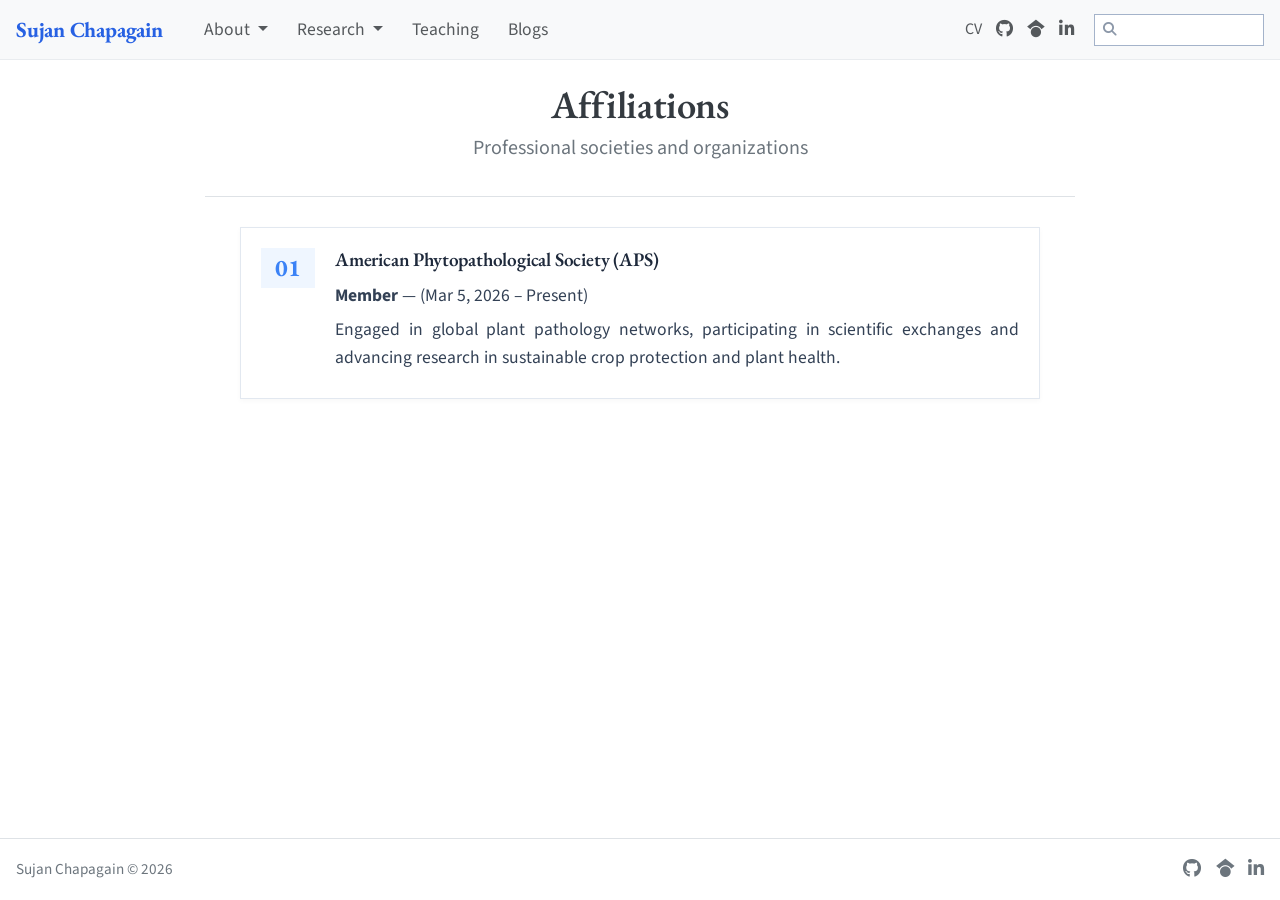
==== commit bb181b7f: "Update affiliations.html" ====
--- a/affiliations.html
+++ b/affiliations.html
@@ -7,11 +7,121 @@
 <meta name="description" content="Sujan Chapagain - Agricultural Researcher | Agronomy, Plant Pathology and Plant Breeding">
 <link rel="stylesheet" href="https://cdnjs.cloudflare.com/ajax/libs/font-awesome/6.5.1/css/all.min.css">
 <link rel="stylesheet" href="style.css">
+<style>
+  /* Navigation Bar Layout & Search Styling */
+  .navbar-inner {
+    display: flex;
+    align-items: center;
+    justify-content: space-between;
+  }
+
+  .nav-right {
+    display: flex;
+    align-items: center;
+    gap: 14px;
+  }
+
+  .nav-search {
+    position: relative;
+    display: flex;
+    align-items: center;
+    margin-left: 6px;
+  }
+
+  .nav-search input {
+    width: 170px;
+    height: 32px;
+    padding: 4px 10px 4px 30px;
+    font-size: 0.9rem;
+    color: #333;
+    background-color: #ffffff;
+    border: 1.5px solid #a4b3ca;
+    border-radius: 6px;
+    outline: none;
+    transition: border-color 0.2s ease, box-shadow 0.2s ease;
+  }
+
+  .nav-search input:focus {
+    border-color: #5c93e6;
+    box-shadow: 0 0 0 2px rgba(92, 147, 230, 0.25);
+  }
+
+  .nav-search .search-icon {
+    position: absolute;
+    left: 9px;
+    color: #8c98a9;
+    font-size: 0.85rem;
+    pointer-events: none;
+  }
+
+  /* Main Container Centering & Text Formatting */
+  main {
+    max-width: 900px;
+    margin: 0 auto;
+    padding: 20px 15px;
+  }
+
+  .page-header {
+    text-align: center;
+    margin-bottom: 30px;
+  }
+
+  .affiliations-container {
+    max-width: 800px;
+    margin: 0 auto;
+    display: flex;
+    flex-direction: column;
+    gap: 20px;
+  }
+
+  .org {
+    display: flex;
+    gap: 20px;
+    align-items: flex-start;
+    padding: 20px;
+    border: 1px solid #e2e8f0;
+    border-radius: 8px;
+    background-color: #ffffff;
+    box-shadow: 0 2px 5px rgba(0,0,0,0.03);
+  }
+
+  .org-number {
+    font-size: 1.5rem;
+    font-weight: 700;
+    color: #3b82f6;
+    background-color: #eff6ff;
+    padding: 8px 14px;
+    border-radius: 6px;
+  }
+
+  .org-text-box {
+    flex: 1;
+  }
+
+  .org-title {
+    margin: 0 0 10px 0;
+    font-size: 1.2rem;
+    color: #1e293b;
+  }
+
+  .role-list {
+    list-style: none;
+    padding: 0;
+    margin: 0;
+    line-height: 1.6;
+    text-align: justify;
+    color: #334155;
+  }
+
+  .role-list li {
+    margin-bottom: 6px;
+  }
+</style>
 </head>
 <body>
 <header class="navbar">
   <div class="navbar-inner">
-    <a class="brand" href="index.html">Sujan Chapagain </a>
+    <a class="brand" href="index.html">Sujan Chapagain</a>
     <button class="menu-toggle" aria-label="Toggle menu"><i class="fa-solid fa-bars"></i></button>
     <ul class="nav-left">
       <li><button class="nav-link caret">About</button>
@@ -19,37 +129,54 @@
           <li><a href="index.html">About me</a></li>
           <li><a href="news.html">News</a></li>
           <li><a href="contact.html">Contact</a></li>
-        </ul></li>
+        </ul>
+      </li>
       <li><button class="nav-link caret active">Research</button>
         <ul class="dropdown-menu">
           <li><a href="projects.html">Projects &amp; Grants</a></li>
           <li><a href="publications.html">Publications</a></li>
           <li><a href="affiliations.html">Affiliations</a></li>
-        </ul></li>
+        </ul>
+      </li>
       <li><a class="nav-link" href="teaching.html">Teaching</a></li>
       <li><a class="nav-link" href="blogs.html">Blogs</a></li>
     </ul>
+
+    <!-- Right Section with Links & Search Bar -->
     <div class="nav-right">
       <a class="cv" href="files/Chapagain_Sujan_CV.pdf">CV</a>
       <a href="https://github.com/chapagainsujan" target="_blank" rel="noopener" aria-label="GitHub"><i class="fa-brands fa-github"></i></a>
       <a href="https://scholar.google.com/citations?user=jgRf4AgAAAAJ&hl=en" target="_blank" rel="noopener" aria-label="Google Scholar"><i class="fa-brands fa-google-scholar"></i></a>
       <a href="https://www.linkedin.com/in/sujan-chapagain-240617140/" target="_blank" rel="noopener" aria-label="LinkedIn"><i class="fa-brands fa-linkedin-in"></i></a>
+      
+      <!-- Right-Aligned Search Bar -->
+      <div class="nav-search">
+        <i class="fa-solid fa-magnifying-glass search-icon"></i>
+        <input type="text" placeholder="" aria-label="Search site">
+      </div>
     </div>
   </div>
 </header>
 
 <main>
-<div class="page-header"><h1 class="title">Affiliations</h1><p class="subtitle">Professional societies and organizations</p></div><div class="org">
-  <div class="org-number">01</div>
-  <div class="org-text-box">
-    <h2 class="org-title">American Phytopathological Society (APS)</h2>
-    <ul class="role-list">
-      <li><strong>Member</strong> &mdash; (Mar 5, 2026 &ndash; Present)</li>
-      <li>Engaged in global plant pathology networks, participating in scientific exchanges and advancing research in sustainable crop protection and plant health.</li>
-    </ul>
+  <div class="page-header">
+    <h1 class="title">Affiliations</h1>
+    <p class="subtitle">Professional societies and organizations</p>
   </div>
-</div>
-<!-- To add another affiliation, copy the whole <div class="org"> block above, then change the number (02, 03 ...) and the text. -->
+
+  <div class="affiliations-container">
+    <div class="org">
+      <div class="org-number">01</div>
+      <div class="org-text-box">
+        <h2 class="org-title">American Phytopathological Society (APS)</h2>
+        <ul class="role-list">
+          <li><strong>Member</strong> &mdash; (Mar 5, 2026 &ndash; Present)</li>
+          <li>Engaged in global plant pathology networks, participating in scientific exchanges and advancing research in sustainable crop protection and plant health.</li>
+        </ul>
+      </div>
+    </div>
+    <!-- Additional affiliations can be added here following the same .org block format -->
+  </div>
 </main>
 
 <footer>
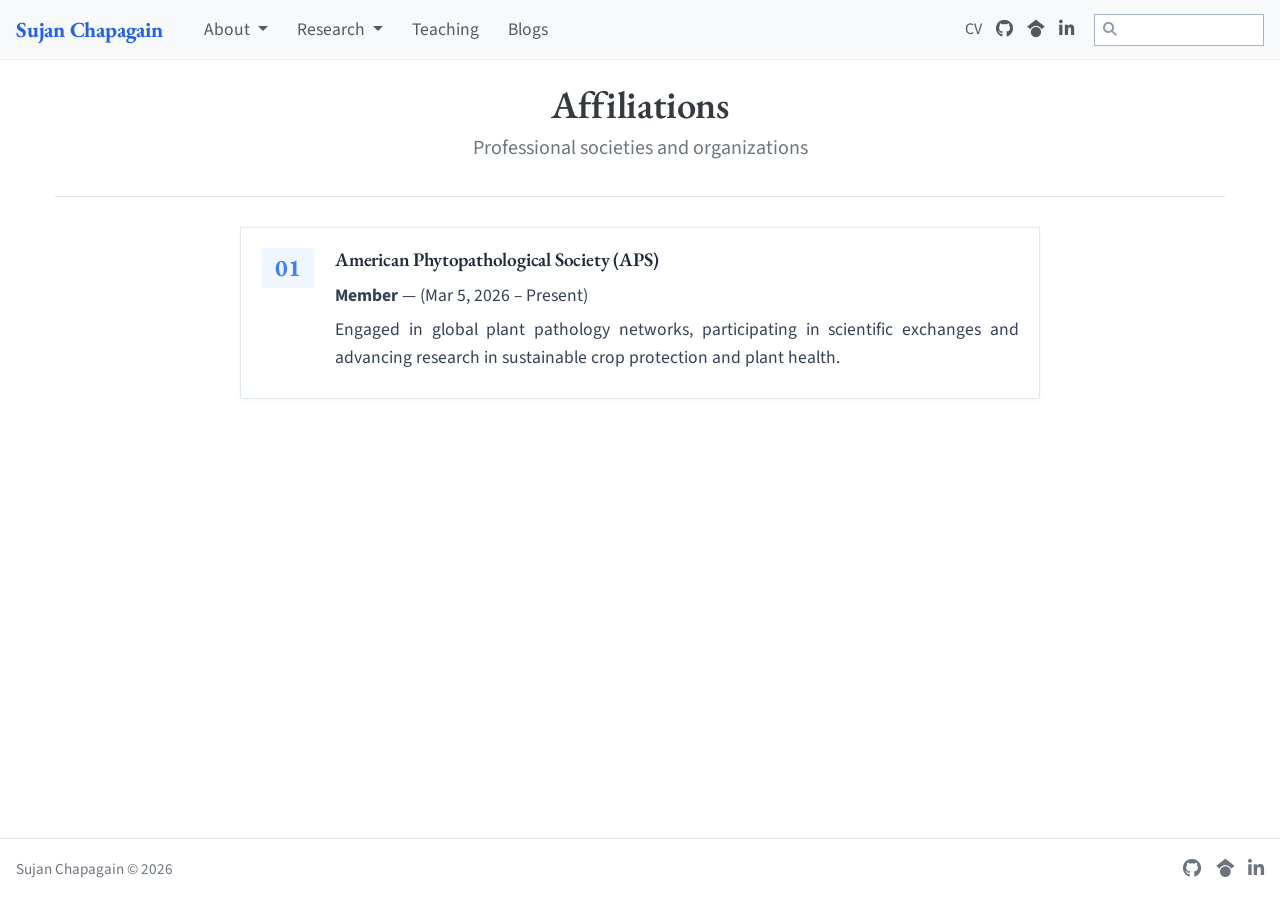
==== commit 5d23abb6: "Update affiliations.html" ====
--- a/affiliations.html
+++ b/affiliations.html
@@ -56,7 +56,7 @@
 
   /* Main Container Centering & Text Formatting */
   main {
-    max-width: 900px;
+    max-width: 1200px;
     margin: 0 auto;
     padding: 20px 15px;
   }
